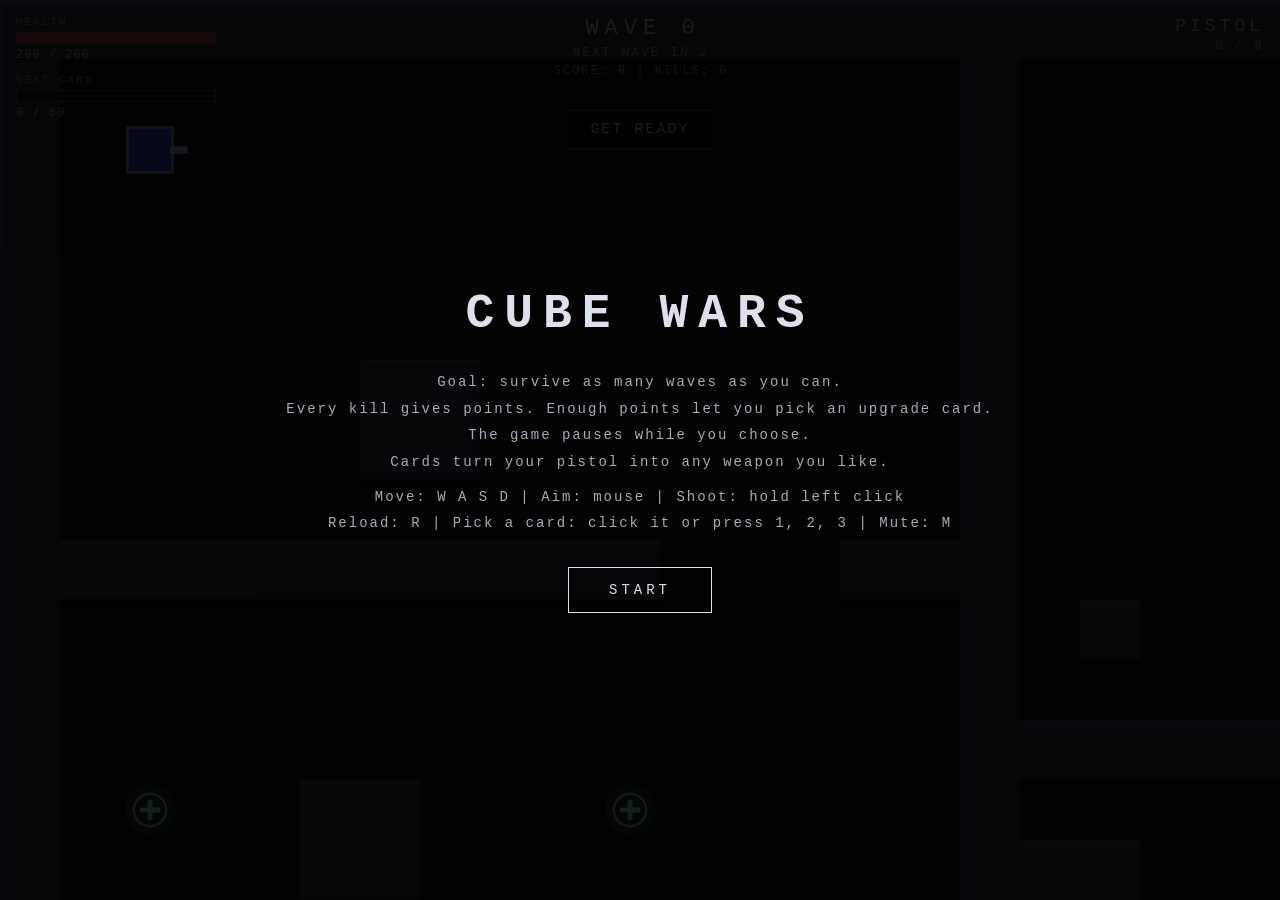
==== index.html @ d83ecb0b "Add core game files including state management, UI, weapon mechanics, and styles - Created state.js " ====
<!DOCTYPE html>
<html lang="en">
<head>
  <meta charset="UTF-8" />
  <meta name="viewport" content="width=device-width, initial-scale=1.0" />
  <title>Markus - mäng</title>
  <link rel="stylesheet" href="assets/style/style.css">
</head>
<body>

  <canvas id="c"></canvas>

  <div id="ui">
    <div id="hud">
      <div id="left-hud">
        <div class="label">HEALTH</div>
        <div class="bar"><div id="health-bar"></div></div>
        <div class="small" id="health-text">200 / 200</div>
        <div class="label">NEXT CARD</div>
        <div class="bar"><div id="card-bar"></div></div>
        <div class="small" id="card-text">0 / 60</div>
        <div id="time-stop-row" class="ability-row" style="display:none">
          <div class="label">TIME STOP</div>
          <div class="bar ability-bar"><div id="time-stop-bar"></div></div>
          <div class="small" id="time-stop-text">0%</div>
        </div>
      </div>

      <div id="center-hud">
        <div id="wave-text">WAVE 0</div>
        <div id="enemy-text"></div>
        <div id="score-text">SCORE: 0 | KILLS: 0</div>
      </div>

      <div id="weapon-info">
        <div id="weapon-name">PISTOL</div>
        <div id="ammo-display">20 / 20</div>
        <div id="reload-msg">RELOADING</div>
      </div>
    </div>
  </div>

  <div id="banner"></div>
  <div id="legend"></div>
  <div id="owned-cards"></div>

  <!-- Start screen: states the goal and the controls -->
  <div id="start-screen" class="overlay" style="display:flex">
    <h1>CUBE WARS</h1>
    <p class="goal">Goal: survive as many waves as you can.<br>
      Every kill gives points. Enough points let you pick an upgrade card.<br>
      The game pauses while you choose.<br>
      Cards turn your pistol into any weapon you like.</p>
    <p class="controls">Move: W A S D | Aim: mouse | Shoot: hold left click<br>
      Reload: R | Pick a card: click it or press 1, 2, 3 | Mute: M</p>
    <button id="start-btn" class="btn">START</button>
  </div>

  <!-- Card picker: game is frozen while this is visible -->
  <div id="card-screen" class="overlay">
    <h1>CHOOSE AN UPGRADE</h1>
    <p class="goal">The game is paused. Upgrades stack.</p>
    <div id="card-choices"></div>
  </div>

  <div id="game-over" class="overlay">
    <h1>YOU DIED</h1>
    <p id="final-wave"></p>
    <p id="final-kills"></p>
    <p id="final-score"></p>
    <button id="restart-btn" class="btn">RESTART</button>
  </div>

  <div id="cheat-panel" class="overlay">
    <div class="cheat-box">
      <h1>CHEATS</h1>
      <div class="cheat-actions">
        <button id="cheat-skip-wave" class="btn">SKIP WAVE</button>
        <button id="cheat-card-pull" class="btn">GRANT CARD PULL</button>
        <div class="cheat-card-row">
          <select id="cheat-card-select" aria-label="Choose a card"></select>
          <select id="cheat-rarity-select" aria-label="Choose a rarity"></select>
          <button id="cheat-grant-card" class="btn">GRANT CARD</button>
        </div>
        <button id="cheat-kill-enemies" class="btn">KILL ALL ENEMIES</button>
        <button id="cheat-heal" class="btn">FULL HEAL</button>
        <button id="cheat-close" class="btn">CLOSE [\]</button>
      </div>
    </div>
  </div>

  <script src="assets/scripts/config.js"></script>
  <script src="assets/scripts/audio.js"></script>
  <script src="assets/scripts/state.js"></script>
  <script src="assets/scripts/map.js"></script>
  <script src="assets/scripts/weapon.js"></script>
  <script src="assets/scripts/enemies.js"></script>
  <script src="assets/scripts/cards.js"></script>
  <script src="assets/scripts/cheats.js"></script>
  <script src="assets/scripts/ui.js"></script>
  <script src="assets/scripts/render.js"></script>
  <script src="assets/scripts/main.js"></script>
</body>
</html>
---- assets/style/style.css ----
/* Flat styling only: no glow, no gradients, no animation */
* {
  margin: 0;
  padding: 0;
  box-sizing: border-box;
}

body {
  background: #0b0b10;
  overflow: hidden;
  font-family: 'Courier New', monospace;
  color: #dde1ee;
}

canvas {
  display: block;
  cursor: none;
}

/* HUD */
#ui {
  position: fixed;
  top: 0;
  left: 0;
  width: 100%;
  padding: 16px;
  pointer-events: none;
}

#hud {
  position: relative;
  display: flex;
  justify-content: space-between;
  align-items: flex-start;
}

.label {
  font-size: 11px;
  letter-spacing: 2px;
  color: #9aa0b8;
  margin-bottom: 4px;
}

.bar {
  width: 200px;
  height: 12px;
  background: #15161f;
  border: 1px solid #4a4f6a;
}

#health-bar { height: 100%; width: 100%; background: #d94040; }
#card-bar   { height: 100%; width: 0;    background: #4a7bd0; }

.small {
  font-size: 12px;
  letter-spacing: 1px;
  margin: 4px 0 12px;
  color: #c4c8d8;
}

.ability-row { margin-top: 4px; }
.ability-bar { overflow: hidden; }
#time-stop-bar { height: 100%; width: 0; background: #7ed6ff; }
#time-stop-text { margin-top: 4px; color: #9ad9ff; }

/* centred on the screen itself, not squeezed between the left and right HUD blocks */
#center-hud { position: absolute; left: 50%; top: 0; transform: translateX(-50%); text-align: center; white-space: nowrap; }
#wave-text  { font-size: 22px; letter-spacing: 6px; padding-left: 6px; }   /* padding cancels the trailing letter gap */
#enemy-text { font-size: 13px; letter-spacing: 2px; padding-left: 2px; color: #e0a040; margin-top: 4px; }
#score-text { font-size: 12px; letter-spacing: 2px; padding-left: 2px; color: #9aa0b8; margin-top: 4px; }

#weapon-info { text-align: right; }
#weapon-name { font-size: 18px; letter-spacing: 4px; color: #e8d070; }
#ammo-display { font-size: 13px; color: #aab; margin-top: 2px; letter-spacing: 2px; }
#reload-msg { font-size: 11px; color: #e08a4a; margin-top: 2px; letter-spacing: 2px; display: none; }

/* Messages */
#banner {
  position: fixed;
  top: 110px;
  left: 50%;
  transform: translateX(-50%);
  background: rgba(0, 0, 0, 0.7);
  border: 1px solid #4a4f6a;
  padding: 10px 24px;
  font-size: 15px;
  letter-spacing: 2px;
  display: none;
  pointer-events: none;
  text-align: center;
}

#pick-hint {
  position: fixed;
  bottom: 30px;
  left: 50%;
  transform: translateX(-50%);
  background: rgba(0, 0, 0, 0.7);
  border: 1px solid #5acb8a;
  color: #5acb8a;
  padding: 8px 20px;
  font-size: 13px;
  letter-spacing: 2px;
  display: none;
  pointer-events: none;
}

#legend, #owned-cards {
  position: fixed;
  bottom: 16px;
  font-size: 11px;
  letter-spacing: 1px;
  line-height: 1.8;
  pointer-events: none;
}
#legend      { right: 16px; text-align: right; }
#owned-cards { left: 16px; color: #9aa0b8; }

/* Overlays */
.overlay {
  position: fixed;
  inset: 0;
  background: rgba(0, 0, 0, 0.88);
  display: none;
  flex-direction: column;
  align-items: center;
  justify-content: center;
  text-align: center;
  padding: 24px;
}

.overlay h1 { font-size: 48px; letter-spacing: 10px; margin-bottom: 20px; }
.overlay p  { color: #aab; letter-spacing: 2px; font-size: 14px; line-height: 1.9; margin-top: 8px; }
#game-over h1 { color: #d94040; }

.btn {
  margin-top: 30px;
  padding: 14px 40px;
  background: transparent;
  border: 1px solid #dde1ee;
  color: #dde1ee;
  font-family: inherit;
  font-size: 14px;
  letter-spacing: 4px;
  cursor: pointer;
}
.btn:hover { background: #dde1ee; color: #0b0b10; }

/* Cards */
/* card picker sits a little above the middle of the screen */
#card-screen { justify-content: center; padding-bottom: 14vh; overflow-y: auto; }
#card-choices {
  display: flex;
  gap: 40px;
  margin-top: 28px;
  flex-wrap: wrap;
  justify-content: center;
}

/* Card: back side (hand-drawn design) shows first, hovering flips it to the front */
.card {
  width: 250px;
  height: 340px;
  padding: 0;
  border: none;
  background: none;
  color: #dde1ee;
  font-family: inherit;
  cursor: pointer;
  perspective: 900px;
}
.card-flip {
  display: block;
  position: relative;
  width: 100%;
  height: 100%;
  transform-style: preserve-3d;
  transition: transform 0.5s;
}
.card.flipped .card-flip { transform: rotateY(180deg); }   /* class is added on first hover, so it stays flipped */
.card-face {
  display: block;
  position: absolute;
  inset: 0;
  border: 2px solid var(--rc);
  border-radius: 0;
  background: #141622;
  backface-visibility: hidden;
  -webkit-backface-visibility: hidden;
  /* higher rarity = bigger and brighter glow */
  box-shadow: 0 0 calc(var(--glow) * 1px) calc(var(--glow) * 0.12px) rgba(var(--rgb), var(--ga)),
              inset 0 0 calc(var(--glow) * 0.6px) rgba(var(--rgb), calc(var(--ga) * 0.35));
}
.card-back { display: flex; align-items: center; justify-content: center; padding: 0; }
.card-back svg {
  width: 100%;
  height: 100%;
  fill: none;
  stroke: var(--rc);
  stroke-width: 3;
  stroke-linecap: square;
  stroke-linejoin: miter;
  filter: drop-shadow(0 0 calc(var(--glow) * 0.25px) rgba(var(--rgb), var(--ga)));
}
.card-front {
  transform: rotateY(180deg);
  display: flex;
  flex-direction: column;
  gap: 12px;
  padding: 16px;
  text-align: left;
  background: #171926;
}

.card-key   { font-size: 12px; color: #9aa0b8; }
.card-name  { font-size: 16px; letter-spacing: 2px; color: #e8d070; }
.card-rarity { display: inline-block; align-self: flex-start; margin-top: -4px; padding: 4px 8px; font-size: 10px; letter-spacing: 2px; border: 1px solid #4a4f6a; }
.card-rarity-common { color: #9fb0d0; border-color: #9fb0d0; }
.card-rarity-uncommon { color: #4fd08a; border-color: #4fd08a; }
.card-rarity-rare { color: #4a9dff; border-color: #4a9dff; }
.card-rarity-epic { color: #b05cff; border-color: #b05cff; }
.card-rarity-legendary { color: #ffd24a; border-color: #ffd24a; }
.card-bonus { font-size: 11px; letter-spacing: 2px; color: #9aa0b8; margin-top: -6px; }
.card-desc  { font-size: 13px; line-height: 1.6; color: #c4c8d8; flex: 1; }
.card-owned { font-size: 11px; letter-spacing: 2px; color: #5acb8a; }

/* Cheat panel */
#cheat-panel { z-index: 5; background: rgba(0, 0, 0, 0.9); }
.cheat-box {
  width: min(420px, 100%);
  max-height: 90vh;
  overflow-y: auto;
  padding: 24px;
  border: 1px solid #4a4f6a;
  background: #101117;
}
.cheat-box h1 { font-size: 30px; letter-spacing: 6px; margin-bottom: 20px; }
.cheat-actions { display: flex; flex-direction: column; gap: 10px; }
.cheat-actions .btn { width: 100%; margin: 0; padding: 12px; font-size: 12px; }
.cheat-card-row { display: flex; gap: 8px; }
.cheat-card-row select { min-width: 0; flex: 1; padding: 10px; background: #171926; border: 1px solid #4a4f6a; color: #dde1ee; font: inherit; }
.cheat-card-row .btn { width: auto; }
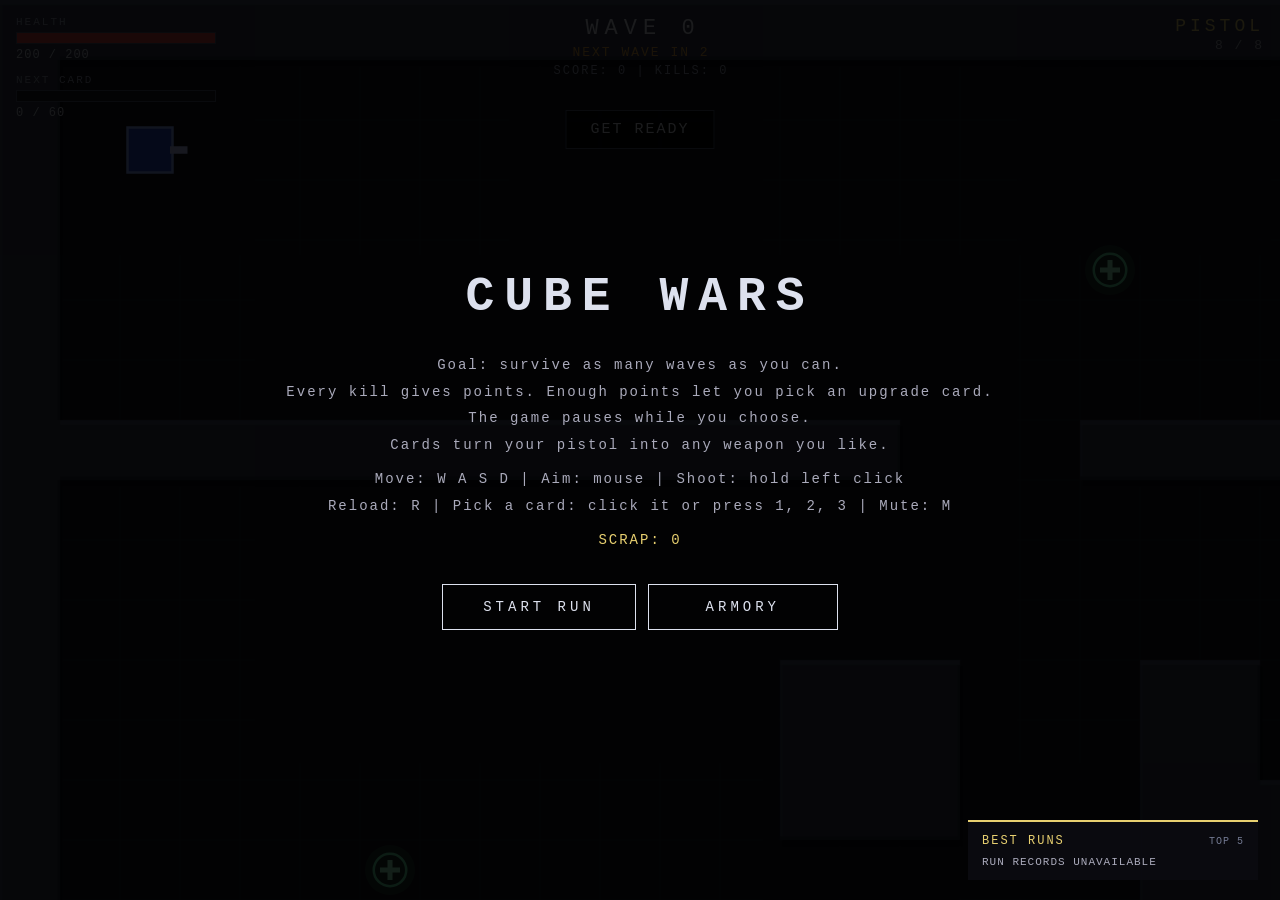
==== commit edba9c6b: "Add shop, rarity cards, new enemies, MariaDB leaderboard Progression - Armory shop: permanent upgrad" ====
--- a/index.html
+++ b/index.html
@@ -53,7 +53,18 @@
       Cards turn your pistol into any weapon you like.</p>
     <p class="controls">Move: W A S D | Aim: mouse | Shoot: hold left click<br>
       Reload: R | Pick a card: click it or press 1, 2, 3 | Mute: M</p>
-    <button id="start-btn" class="btn">START</button>
+    <p id="meta-balance" class="meta-balance">SCRAP: 0</p>
+    <div class="menu-actions">
+      <button id="start-btn" class="btn">START RUN</button>
+      <button id="shop-open-start" class="btn">ARMORY</button>
+    </div>
+    <aside id="run-records" class="run-records" aria-label="Best run records">
+      <header class="run-records-header">
+        <h2>BEST RUNS</h2>
+        <span>TOP 5</span>
+      </header>
+      <div id="run-record-list" aria-live="polite">LOADING RECORDS</div>
+    </aside>
   </div>
 
   <!-- Card picker: game is frozen while this is visible -->
@@ -68,25 +79,32 @@
     <p id="final-wave"></p>
     <p id="final-kills"></p>
     <p id="final-score"></p>
-    <button id="restart-btn" class="btn">RESTART</button>
+    <p id="final-salvage"></p>
+    <div class="menu-actions">
+      <button id="restart-btn" class="btn">NEXT RUN</button>
+      <button id="menu-btn" class="btn">MENU</button>
+      <button id="shop-open-over" class="btn">ARMORY</button>
+    </div>
   </div>
 
-  <div id="cheat-panel" class="overlay">
-    <div class="cheat-box">
-      <h1>CHEATS</h1>
-      <div class="cheat-actions">
-        <button id="cheat-skip-wave" class="btn">SKIP WAVE</button>
-        <button id="cheat-card-pull" class="btn">GRANT CARD PULL</button>
-        <div class="cheat-card-row">
-          <select id="cheat-card-select" aria-label="Choose a card"></select>
-          <select id="cheat-rarity-select" aria-label="Choose a rarity"></select>
-          <button id="cheat-grant-card" class="btn">GRANT CARD</button>
+  <div id="shop-screen" class="overlay">
+    <section class="shop-shell" aria-labelledby="shop-title">
+      <header class="shop-header">
+        <div>
+          <p class="shop-kicker">PERMANENT UPGRADES</p>
+          <h1 id="shop-title">ARMORY</h1>
         </div>
-        <button id="cheat-kill-enemies" class="btn">KILL ALL ENEMIES</button>
-        <button id="cheat-heal" class="btn">FULL HEAL</button>
-        <button id="cheat-close" class="btn">CLOSE [\]</button>
-      </div>
-    </div>
+        <div class="shop-balance">
+          <span>AVAILABLE SCRAP</span>
+          <strong id="shop-credits">0</strong>
+        </div>
+      </header>
+      <div id="shop-items" class="shop-items"></div>
+      <footer class="shop-footer">
+        <span id="shop-message" aria-live="polite"></span>
+        <button id="shop-close" class="btn">BACK</button>
+      </footer>
+    </section>
   </div>
 
   <script src="assets/scripts/config.js"></script>
@@ -96,7 +114,8 @@
   <script src="assets/scripts/weapon.js"></script>
   <script src="assets/scripts/enemies.js"></script>
   <script src="assets/scripts/cards.js"></script>
-  <script src="assets/scripts/cheats.js"></script>
+  <script src="assets/scripts/shop.js"></script>
+  <script src="assets/scripts/run-records.js"></script>
   <script src="assets/scripts/ui.js"></script>
   <script src="assets/scripts/render.js"></script>
   <script src="assets/scripts/main.js"></script>
--- a/assets/style/style.css
+++ b/assets/style/style.css
@@ -145,6 +145,72 @@
   cursor: pointer;
 }
 .btn:hover { background: #dde1ee; color: #0b0b10; }
+.btn:focus-visible { outline: 2px solid #e8d070; outline-offset: 3px; }
+.btn:disabled { opacity: 0.4; cursor: not-allowed; }
+.btn:disabled:hover { background: transparent; color: #dde1ee; }
+
+.menu-actions { display: flex; gap: 12px; justify-content: center; flex-wrap: wrap; }
+.menu-actions .btn { min-width: 190px; }
+.meta-balance { color: #e8d070 !important; }
+
+.run-records {
+  position: absolute;
+  right: 22px;
+  bottom: 20px;
+  width: min(290px, calc(100% - 36px));
+  max-height: 32vh;
+  overflow-y: auto;
+  padding: 12px 14px;
+  border-top: 2px solid #e8d070;
+  background: rgba(11, 11, 16, 0.94);
+  text-align: left;
+  color: #aab;
+  font-size: 11px;
+  letter-spacing: 1px;
+}
+.run-records-header { display: flex; justify-content: space-between; align-items: center; margin-bottom: 8px; }
+.run-records-header h2 { color: #e8d070; font-size: 12px; font-weight: normal; letter-spacing: 2px; }
+.run-records-header span { color: #747b93; font-size: 10px; }
+.run-record-row { display: grid; grid-template-columns: 28px 1fr auto; gap: 8px; padding: 5px 0; border-top: 1px solid #303342; }
+.run-record-rank { color: #747b93; }
+.run-record-wave { color: #c4c8d8; }
+.run-record-score { color: #5acb8a; text-align: right; }
+
+/* Permanent upgrade shop */
+#shop-screen { overflow-y: auto; }
+.shop-shell { width: min(860px, 100%); margin: auto; text-align: left; }
+.shop-header { display: flex; justify-content: space-between; align-items: center; gap: 24px; padding-bottom: 18px; border-bottom: 1px solid #4a4f6a; }
+.shop-kicker { color: #5acb8a !important; font-size: 11px !important; letter-spacing: 3px !important; }
+#shop-screen h1 { margin: 8px 0 0; font-size: 34px; letter-spacing: 8px; }
+.shop-balance { display: flex; flex-direction: column; align-items: flex-end; gap: 5px; color: #9aa0b8; font-size: 11px; letter-spacing: 2px; }
+.shop-balance strong { color: #e8d070; font-size: 24px; font-weight: normal; }
+.shop-items { display: flex; flex-direction: column; }
+.shop-item { display: flex; justify-content: space-between; align-items: center; gap: 24px; padding: 18px 0; border-bottom: 1px solid #303342; }
+.shop-item-copy { min-width: 0; }
+.shop-item-heading { display: flex; align-items: baseline; flex-wrap: wrap; gap: 12px; }
+.shop-item h2 { color: #dde1ee; font-size: 15px; font-weight: normal; letter-spacing: 2px; }
+.shop-level { color: #9aa0b8; font-size: 11px; letter-spacing: 1px; }
+.shop-item p { margin: 7px 0 0; color: #aab; font-size: 12px; line-height: 1.5; letter-spacing: 1px; }
+.shop-effect { color: #5acb8a; }
+.shop-buy { flex: 0 0 190px; margin: 0; padding: 12px 10px; font-size: 11px; letter-spacing: 2px; }
+.shop-footer { display: flex; justify-content: space-between; align-items: center; gap: 16px; padding-top: 18px; }
+.shop-footer #shop-message { color: #5acb8a; font-size: 11px; letter-spacing: 1px; }
+.shop-footer .btn { margin: 0; padding: 12px 28px; }
+
+@media (max-width: 600px) {
+  .overlay { padding: 18px; }
+  .overlay h1 { font-size: 32px; letter-spacing: 6px; }
+  .shop-header { align-items: flex-start; }
+  #shop-screen h1 { font-size: 28px; letter-spacing: 5px; }
+  .shop-item { align-items: flex-start; flex-direction: column; gap: 12px; }
+  .shop-buy { flex-basis: auto; width: 100%; }
+  .run-records { right: 12px; bottom: 12px; width: min(250px, calc(100% - 24px)); }
+}
+
+@media (max-height: 620px) {
+  #start-screen { justify-content: flex-start; overflow-y: auto; }
+  .run-records { position: static; align-self: flex-end; margin: 16px 0 0 auto; flex-shrink: 0; }
+}
 
 /* Cards */
 /* card picker sits a little above the middle of the screen */
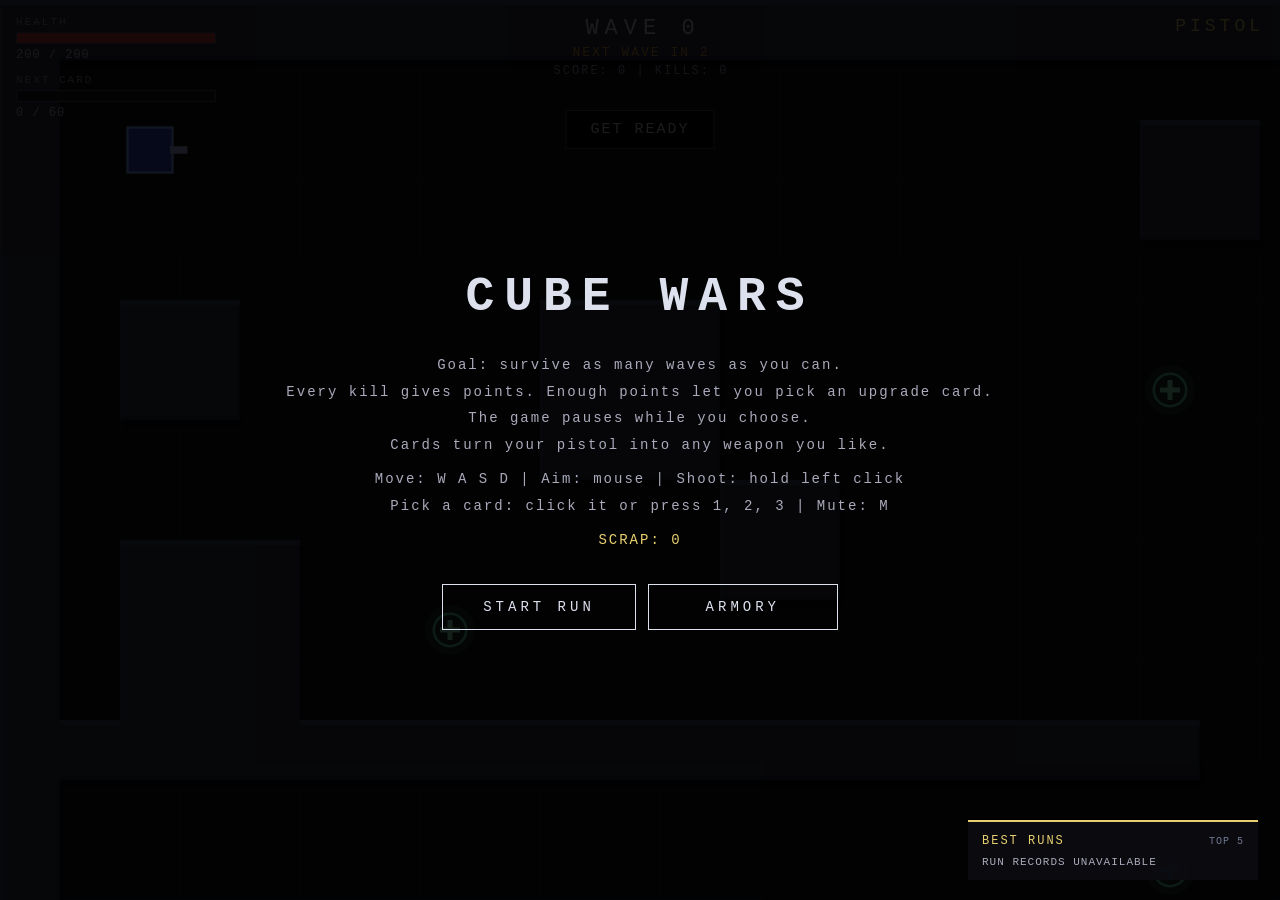
==== commit a8ce814e: "Removed ammo system Cleaned up useless comments" ====
--- a/index.html
+++ b/index.html
@@ -34,8 +34,6 @@
 
       <div id="weapon-info">
         <div id="weapon-name">PISTOL</div>
-        <div id="ammo-display">20 / 20</div>
-        <div id="reload-msg">RELOADING</div>
       </div>
     </div>
   </div>
@@ -44,7 +42,6 @@
   <div id="legend"></div>
   <div id="owned-cards"></div>
 
-  <!-- Start screen: states the goal and the controls -->
   <div id="start-screen" class="overlay" style="display:flex">
     <h1>CUBE WARS</h1>
     <p class="goal">Goal: survive as many waves as you can.<br>
@@ -52,7 +49,7 @@
       The game pauses while you choose.<br>
       Cards turn your pistol into any weapon you like.</p>
     <p class="controls">Move: W A S D | Aim: mouse | Shoot: hold left click<br>
-      Reload: R | Pick a card: click it or press 1, 2, 3 | Mute: M</p>
+      Pick a card: click it or press 1, 2, 3 | Mute: M</p>
     <p id="meta-balance" class="meta-balance">SCRAP: 0</p>
     <div class="menu-actions">
       <button id="start-btn" class="btn">START RUN</button>
@@ -67,7 +64,6 @@
     </aside>
   </div>
 
-  <!-- Card picker: game is frozen while this is visible -->
   <div id="card-screen" class="overlay">
     <h1>CHOOSE AN UPGRADE</h1>
     <p class="goal">The game is paused. Upgrades stack.</p>
--- a/assets/style/style.css
+++ b/assets/style/style.css
@@ -17,7 +17,6 @@
   cursor: none;
 }
 
-/* HUD */
 #ui {
   position: fixed;
   top: 0;
@@ -63,18 +62,14 @@
 #time-stop-bar { height: 100%; width: 0; background: #7ed6ff; }
 #time-stop-text { margin-top: 4px; color: #9ad9ff; }
 
-/* centred on the screen itself, not squeezed between the left and right HUD blocks */
 #center-hud { position: absolute; left: 50%; top: 0; transform: translateX(-50%); text-align: center; white-space: nowrap; }
-#wave-text  { font-size: 22px; letter-spacing: 6px; padding-left: 6px; }   /* padding cancels the trailing letter gap */
+#wave-text  { font-size: 22px; letter-spacing: 6px; padding-left: 6px; }
 #enemy-text { font-size: 13px; letter-spacing: 2px; padding-left: 2px; color: #e0a040; margin-top: 4px; }
 #score-text { font-size: 12px; letter-spacing: 2px; padding-left: 2px; color: #9aa0b8; margin-top: 4px; }
 
 #weapon-info { text-align: right; }
 #weapon-name { font-size: 18px; letter-spacing: 4px; color: #e8d070; }
-#ammo-display { font-size: 13px; color: #aab; margin-top: 2px; letter-spacing: 2px; }
-#reload-msg { font-size: 11px; color: #e08a4a; margin-top: 2px; letter-spacing: 2px; display: none; }
-
-/* Messages */
+
 #banner {
   position: fixed;
   top: 110px;
@@ -116,7 +111,6 @@
 #legend      { right: 16px; text-align: right; }
 #owned-cards { left: 16px; color: #9aa0b8; }
 
-/* Overlays */
 .overlay {
   position: fixed;
   inset: 0;
@@ -176,7 +170,6 @@
 .run-record-wave { color: #c4c8d8; }
 .run-record-score { color: #5acb8a; text-align: right; }
 
-/* Permanent upgrade shop */
 #shop-screen { overflow-y: auto; }
 .shop-shell { width: min(860px, 100%); margin: auto; text-align: left; }
 .shop-header { display: flex; justify-content: space-between; align-items: center; gap: 24px; padding-bottom: 18px; border-bottom: 1px solid #4a4f6a; }
@@ -212,8 +205,6 @@
   .run-records { position: static; align-self: flex-end; margin: 16px 0 0 auto; flex-shrink: 0; }
 }
 
-/* Cards */
-/* card picker sits a little above the middle of the screen */
 #card-screen { justify-content: center; padding-bottom: 14vh; overflow-y: auto; }
 #card-choices {
   display: flex;
@@ -223,7 +214,6 @@
   justify-content: center;
 }
 
-/* Card: back side (hand-drawn design) shows first, hovering flips it to the front */
 .card {
   width: 250px;
   height: 340px;
@@ -243,7 +233,7 @@
   transform-style: preserve-3d;
   transition: transform 0.5s;
 }
-.card.flipped .card-flip { transform: rotateY(180deg); }   /* class is added on first hover, so it stays flipped */
+.card.flipped .card-flip { transform: rotateY(180deg); }
 .card-face {
   display: block;
   position: absolute;
@@ -253,7 +243,6 @@
   background: #141622;
   backface-visibility: hidden;
   -webkit-backface-visibility: hidden;
-  /* higher rarity = bigger and brighter glow */
   box-shadow: 0 0 calc(var(--glow) * 1px) calc(var(--glow) * 0.12px) rgba(var(--rgb), var(--ga)),
               inset 0 0 calc(var(--glow) * 0.6px) rgba(var(--rgb), calc(var(--ga) * 0.35));
 }
@@ -290,7 +279,6 @@
 .card-desc  { font-size: 13px; line-height: 1.6; color: #c4c8d8; flex: 1; }
 .card-owned { font-size: 11px; letter-spacing: 2px; color: #5acb8a; }
 
-/* Cheat panel */
 #cheat-panel { z-index: 5; background: rgba(0, 0, 0, 0.9); }
 .cheat-box {
   width: min(420px, 100%);
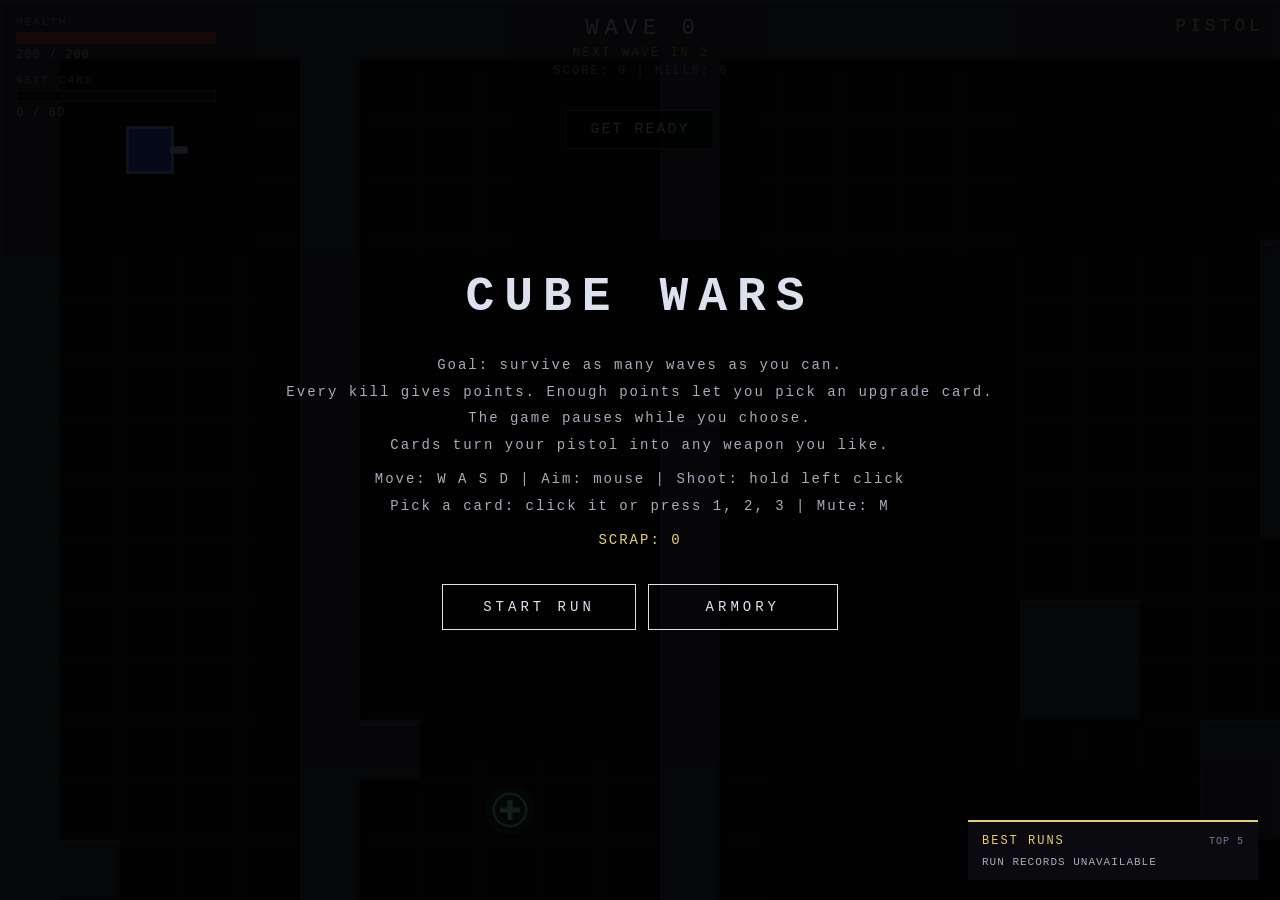
==== commit c15e5af4: "Changed title" ====
--- a/index.html
+++ b/index.html
@@ -3,7 +3,7 @@
 <head>
   <meta charset="UTF-8" />
   <meta name="viewport" content="width=device-width, initial-scale=1.0" />
-  <title>Markus - mäng</title>
+  <title>Test - mäng</title>
   <link rel="stylesheet" href="assets/style/style.css">
 </head>
 <body>
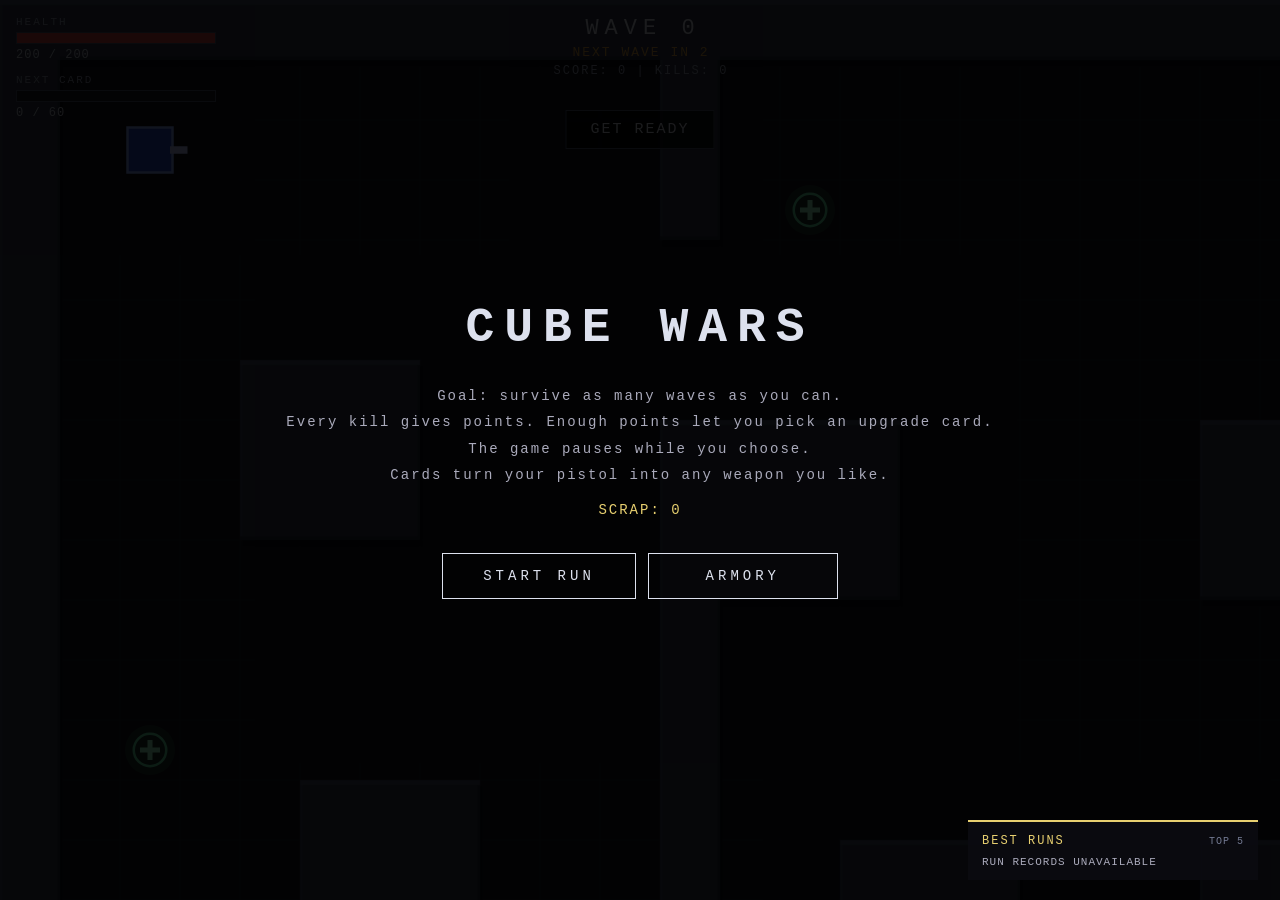
==== commit d910d2a0: "Allat of feats" ====
--- a/index.html
+++ b/index.html
@@ -32,9 +32,6 @@
         <div id="score-text">SCORE: 0 | KILLS: 0</div>
       </div>
 
-      <div id="weapon-info">
-        <div id="weapon-name">PISTOL</div>
-      </div>
     </div>
   </div>
 
@@ -48,8 +45,6 @@
       Every kill gives points. Enough points let you pick an upgrade card.<br>
       The game pauses while you choose.<br>
       Cards turn your pistol into any weapon you like.</p>
-    <p class="controls">Move: W A S D | Aim: mouse | Shoot: hold left click<br>
-      Pick a card: click it or press 1, 2, 3 | Mute: M</p>
     <p id="meta-balance" class="meta-balance">SCRAP: 0</p>
     <div class="menu-actions">
       <button id="start-btn" class="btn">START RUN</button>
--- a/assets/style/style.css
+++ b/assets/style/style.css
@@ -66,9 +66,6 @@
 #wave-text  { font-size: 22px; letter-spacing: 6px; padding-left: 6px; }
 #enemy-text { font-size: 13px; letter-spacing: 2px; padding-left: 2px; color: #e0a040; margin-top: 4px; }
 #score-text { font-size: 12px; letter-spacing: 2px; padding-left: 2px; color: #9aa0b8; margin-top: 4px; }
-
-#weapon-info { text-align: right; }
-#weapon-name { font-size: 18px; letter-spacing: 4px; color: #e8d070; }
 
 #banner {
   position: fixed;
@@ -291,6 +288,14 @@
 .cheat-box h1 { font-size: 30px; letter-spacing: 6px; margin-bottom: 20px; }
 .cheat-actions { display: flex; flex-direction: column; gap: 10px; }
 .cheat-actions .btn { width: 100%; margin: 0; padding: 12px; font-size: 12px; }
+.cheat-wave-row { display: flex; align-items: center; gap: 8px; }
+.cheat-wave-row label { flex: 0 0 auto; color: #9aa0b8; font-size: 10px; letter-spacing: 1px; }
+.cheat-wave-row select { min-width: 0; flex: 1; padding: 10px; background: #171926; border: 1px solid #4a4f6a; color: #dde1ee; font: inherit; }
+.cheat-wave-row .btn { width: auto; }
+.cheat-scrap-row { display: flex; align-items: center; gap: 8px; }
+.cheat-scrap-row label { flex: 0 0 auto; color: #9aa0b8; font-size: 10px; letter-spacing: 1px; }
+.cheat-scrap-row select { min-width: 0; flex: 1; padding: 10px; background: #171926; border: 1px solid #4a4f6a; color: #dde1ee; font: inherit; }
+.cheat-scrap-row .btn { width: auto; }
 .cheat-card-row { display: flex; gap: 8px; }
 .cheat-card-row select { min-width: 0; flex: 1; padding: 10px; background: #171926; border: 1px solid #4a4f6a; color: #dde1ee; font: inherit; }
 .cheat-card-row .btn { width: auto; }
